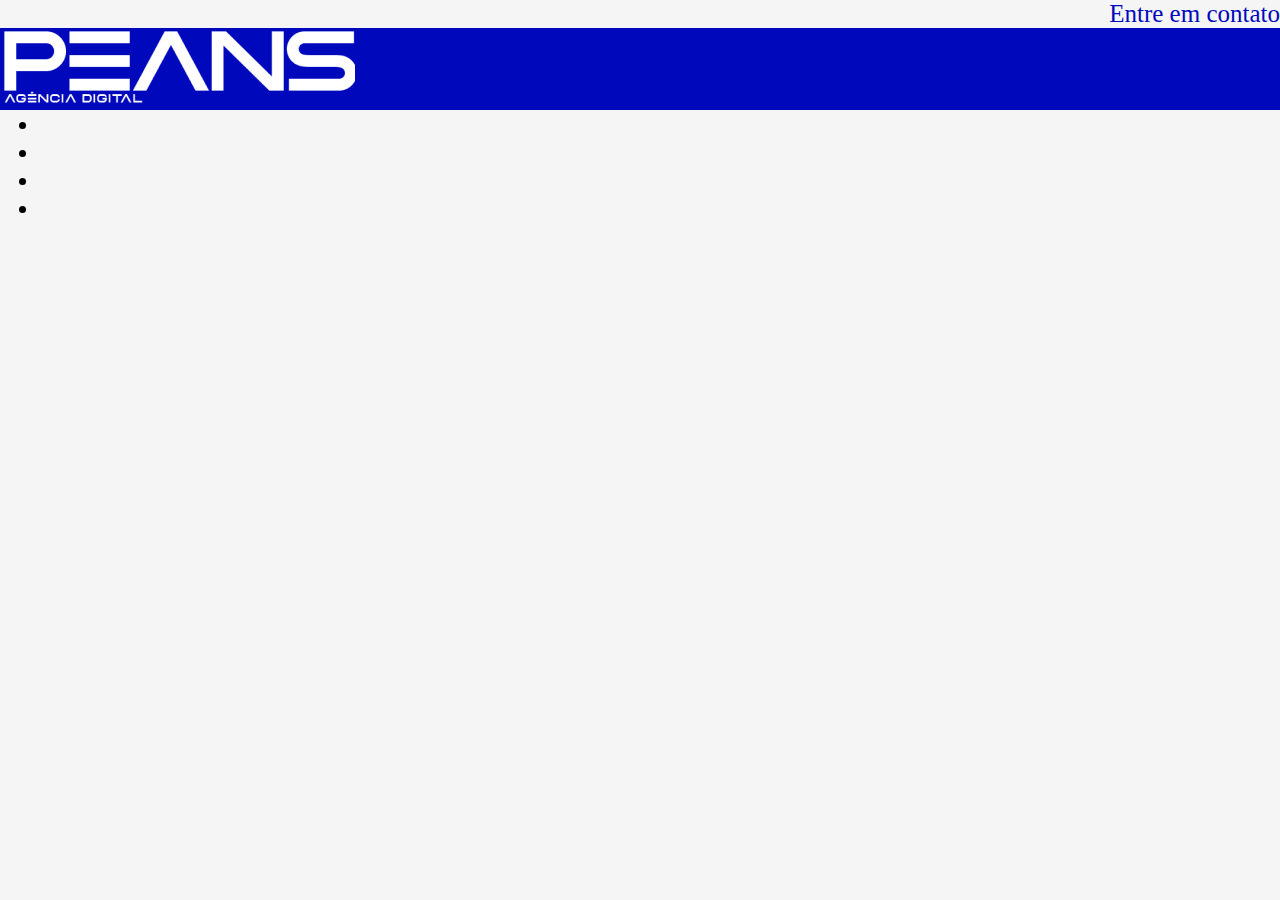
==== SitePeans/index.html @ 13dcb894 "Add files via upload" ====
<!DOCTYPE html>
<html lang="en">
<head>
    <meta charset="UTF-8">
    <meta http-equiv="X-UA-Compatible" content="IE=edge">
    <meta name="viewport" content="width=device-width, initial-scale=1.0">
    <link rel="stylesheet" href="style.css">
    <title>Document</title>
</head>
<body>
    <div class="header">
        <div class="head1">
            <p class="headcontato">
                Entre em contato
            </p>
        </div>
        <div class="head2">
            <div class="headimg">
                <img src="./imgs/peansladobranco 1.png" alt="">
            </div>
            <div class="headul">
                <ul>
                    <li></li>
                    <li></li>
                    <li></li>
                    <li></li>
                </ul>
            </div>
        </div>
    </div>
    <div class="main1"></div>
    <div class="main2"></div>
    <div class="main3"></div>
    <div class="footer"></div>
</body>
</html>
---- SitePeans/style.css ----
/* configurações iniciais */

* {
    margin: 0;
}

:root {
    font-size: 62.5%;

    /* variaveis de cores */

    --blue: #0008BC;
    --orange:#E55300;
    --gray: #888888;
    --white1: #FFFFFF;
    --white2: #F5F5F5;
}

html, body {
    width: 100%;
}

body {
    font-size: 2.5rem;
}

/*  Fundo */

body {
    background-color: var(--white2);
}

/*  Cabeçalho */

.header {
    width: 100%;
}

.head1 {
    display: flex;
    justify-content: right;
    width: 100%;
}

.headcontato {
    color: var(--blue);
    Font-family: Urbanist;
    Font-style: Medium;
}

.headimg {
    background-color: var(--blue);
}

/*  Div1 */

/*  Div2 */

/*  Div3 */

/*  Rodapé */
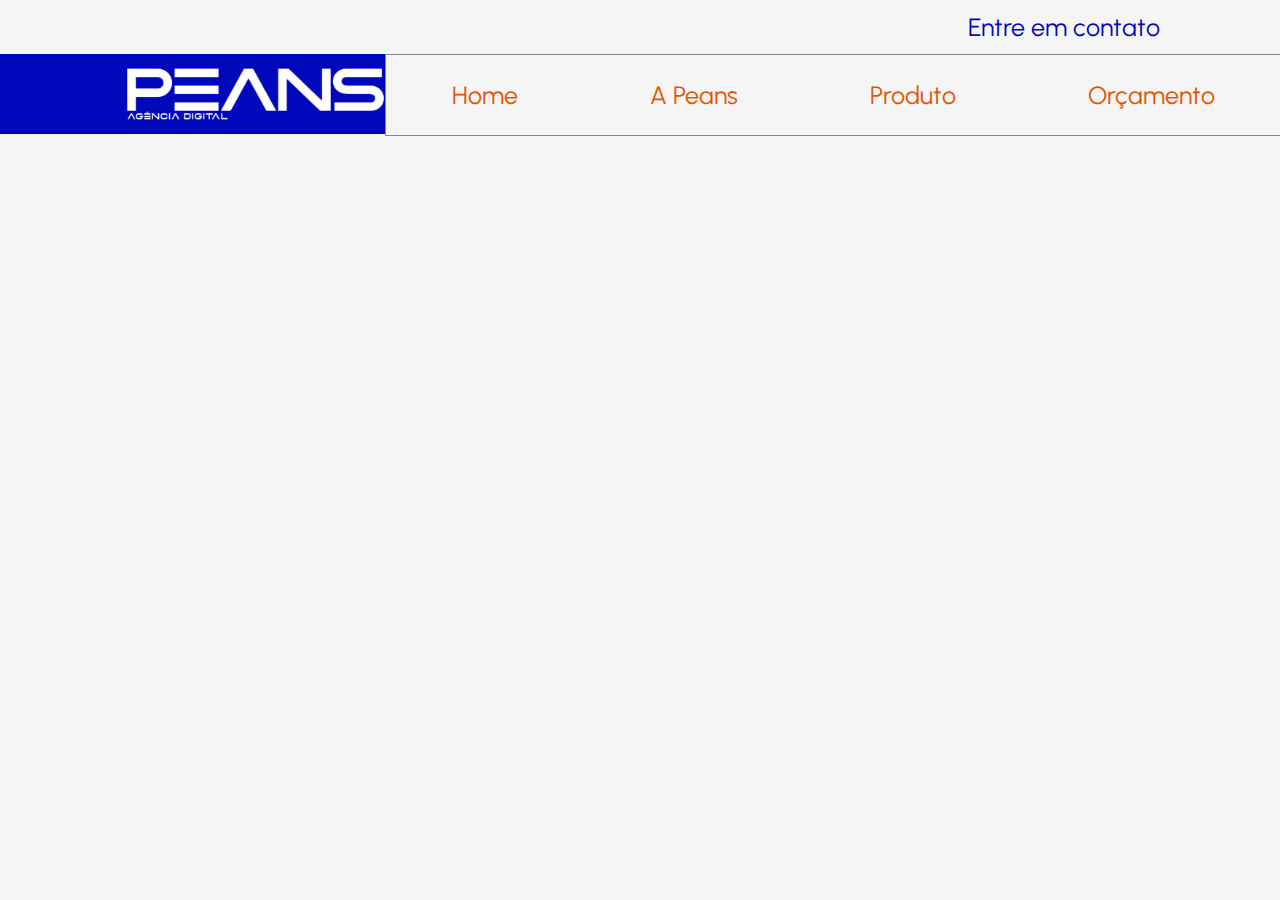
==== commit c002e436: "Add files via upload" ====
--- a/SitePeans/index.html
+++ b/SitePeans/index.html
@@ -5,6 +5,7 @@
     <meta http-equiv="X-UA-Compatible" content="IE=edge">
     <meta name="viewport" content="width=device-width, initial-scale=1.0">
     <link rel="stylesheet" href="style.css">
+    <link rel="preconnect" href="https://fonts.googleapis.com"><link rel="preconnect" href="https://fonts.gstatic.com" crossorigin><link href="https://fonts.googleapis.com/css2?family=Urbanist:wght@500;700&display=swap" rel="stylesheet">
     <title>Document</title>
 </head>
 <body>
@@ -20,10 +21,10 @@
             </div>
             <div class="headul">
                 <ul>
-                    <li></li>
-                    <li></li>
-                    <li></li>
-                    <li></li>
+                    <li>Home</li>
+                    <li>A Peans</li>
+                    <li>Produto</li>
+                    <li>Orçamento</li>
                 </ul>
             </div>
         </div>
--- a/SitePeans/style.css
+++ b/SitePeans/style.css
@@ -2,6 +2,7 @@
 
 * {
     margin: 0;
+    font-family: 'Urbanist', sans-serif;
 }
 
 :root {
@@ -46,10 +47,44 @@
     color: var(--blue);
     Font-family: Urbanist;
     Font-style: Medium;
+    margin: 12px 120px 12px 0;
+}
+
+.head2 {
+    display: flex;
+    flex-direction: row;
+    width: 100%;
+    height: 80px;
 }
 
 .headimg {
     background-color: var(--blue);
+    border: 1px solid var(--blue);
+    width: 30%;
+    display: flex;
+}
+
+.headimg img {
+    width: 68%;
+    margin: 12px 0 12px auto;
+}
+
+.headul {
+    height: 100%;
+    width: 70%;
+}
+
+.headul ul {
+    border: 1px solid var(--gray);
+    list-style: none;
+    display: flex;
+    align-items: center;
+    flex-direction: row;
+    width: 100%;
+    height: 100%;
+    justify-content: space-around;
+    color: var(--orange);
+    padding: 0%;
 }
 
 /*  Div1 */
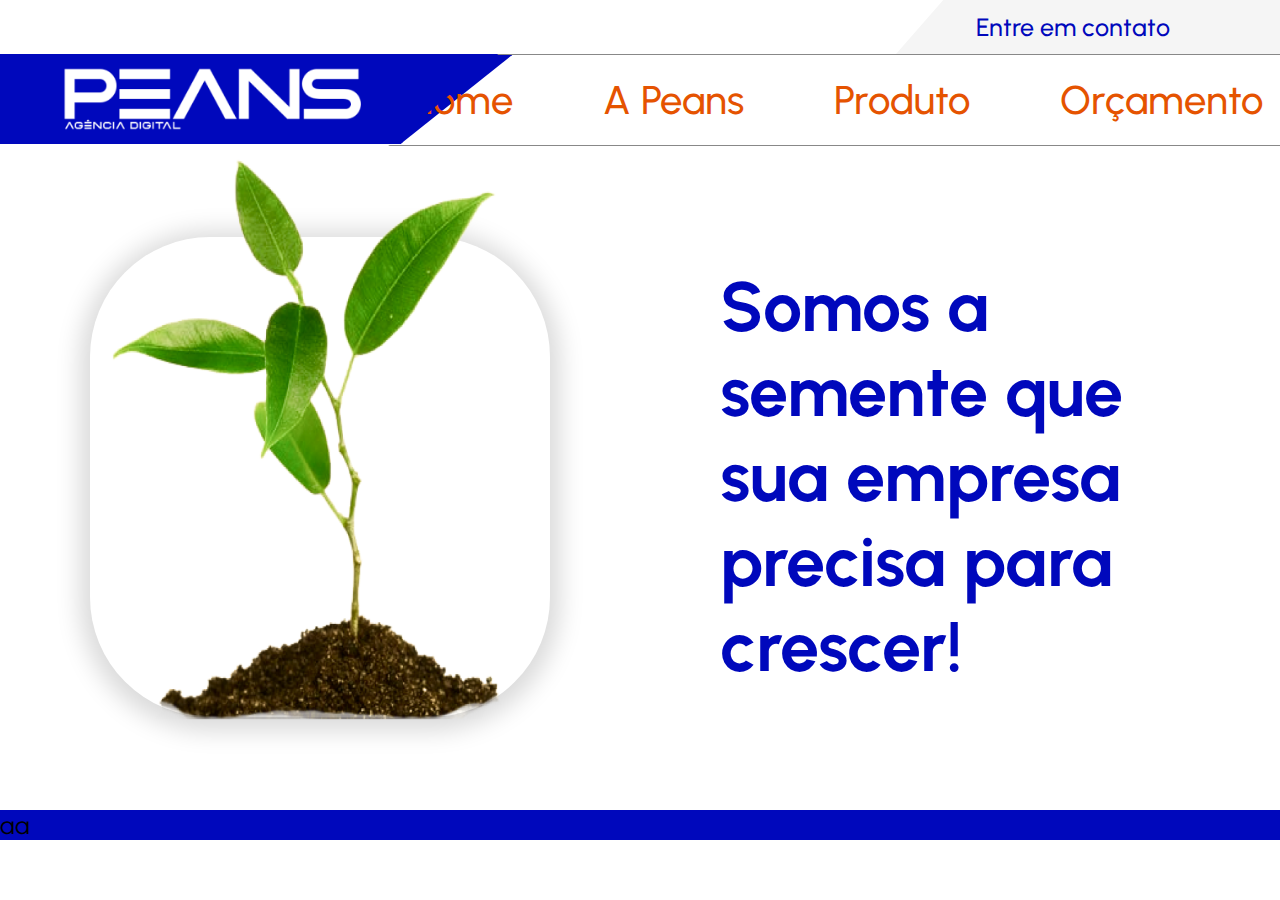
==== commit 58d789e9: "Add files via upload" ====
--- a/SitePeans/index.html
+++ b/SitePeans/index.html
@@ -8,7 +8,7 @@
     <link rel="preconnect" href="https://fonts.googleapis.com"><link rel="preconnect" href="https://fonts.gstatic.com" crossorigin><link href="https://fonts.googleapis.com/css2?family=Urbanist:wght@500;700&display=swap" rel="stylesheet">
     <title>Document</title>
 </head>
-<body>
+<body onselectstart="return false">
     <div class="header">
         <div class="head1">
             <p class="headcontato">
@@ -29,8 +29,19 @@
             </div>
         </div>
     </div>
-    <div class="main1"></div>
-    <div class="main2"></div>
+    <div class="main1">
+        <div class="imgplanta">
+            <div>
+                <img src="./imgs/NicePng_plantas-png_1104410 1.png" alt="">
+            </div>
+        </div>
+        <div class="caixatexto1">
+            <p>
+                Somos a semente que sua empresa precisa para crescer!
+            </p>
+        </div>
+    </div>
+    <div class="main2">aa</div>
     <div class="main3"></div>
     <div class="footer"></div>
 </body>
--- a/SitePeans/style.css
+++ b/SitePeans/style.css
@@ -28,14 +28,18 @@
 /*  Fundo */
 
 body {
-    background-color: var(--white2);
+    background-color: var(--white1);
 }
 
-/*  Cabeçalho */
+/***  Cabeçalho ***/
+
+/* tudo */
 
 .header {
     width: 100%;
 }
+
+/* contato */
 
 .head1 {
     display: flex;
@@ -45,52 +49,123 @@
 
 .headcontato {
     color: var(--blue);
-    Font-family: Urbanist;
-    Font-style: Medium;
-    margin: 12px 120px 12px 0;
+    font-weight: 500;
+    padding: 12px 110px 12px 0;
+    background-color: var(--white2);
+    padding-left: 80px;
+    clip-path: polygon(12.3% 0, 100% 0, 100% 100%, 0 100%);
 }
+
+/* imagem / list */
 
 .head2 {
     display: flex;
     flex-direction: row;
     width: 100%;
-    height: 80px;
+    height: 90px;
 }
+
+/* imagem */
 
 .headimg {
     background-color: var(--blue);
-    border: 1px solid var(--blue);
-    width: 30%;
+    border: 2px solid var(--blue);
+    width: 40%;
     display: flex;
+    clip-path: polygon(0 0, 100% 0, 78% 100%, 0 100%);
 }
 
 .headimg img {
-    width: 68%;
-    margin: 12px 0 12px auto;
+    width: auto;
+    height: auto;
+    margin: 11px 150px 11px auto;
 }
 
+/* list */
+
 .headul {
+    width: 70%;
     height: 100%;
-    width: 70%;
+    margin-left: -125px;
 }
 
 .headul ul {
-    border: 1px solid var(--gray);
-    list-style: none;
     display: flex;
     align-items: center;
     flex-direction: row;
+    justify-content: center;
+    gap: 90px;
+    
+    border: 1px solid var(--gray);
+    border-right: none;
+    clip-path: polygon(12.3% 0, 100% 0, 100% 100%, 0 100%);
     width: 100%;
     height: 100%;
-    justify-content: space-around;
+    padding: 0%;
+
+    list-style: none;
     color: var(--orange);
-    padding: 0%;
+    font-size: 40px;
+    font-weight: 500;
 }
 
 /*  Div1 */
 
+.main1 {
+    height: 52vw;
+    display: flex;
+    flex-direction: row;
+    justify-content: space-around;
+}
+
+.main1 div {
+    width: 50%;
+    padding-inline: 80px;
+    gap: 80px;
+}
+
+.imgplanta {
+    display: flex;
+    justify-content: center;
+    align-items: center;
+}
+
+.imgplanta div {
+    border-radius: 120px;
+    z-index: 10;
+    box-shadow: 0px 4px 25px 10px #00000026;
+    display: flex;
+    align-items: center;
+    justify-content: center;
+    height: 480px;
+    width: 300px;
+}
+
+.imgplanta img {
+    width: 130%;
+    height: 120%;
+    margin-right: 27px;
+    z-index: 20;
+    margin-bottom: 75px;
+}
+
+.caixatexto1 {
+    color: var(--blue);
+    font-weight: bold;
+    font-size: 70px;
+    text-align: left;
+    display: flex;
+    justify-content: center;
+    align-items: center;
+}
+
 /*  Div2 */
 
+.main2 {
+    background-color: #0008BC;
+}
+
 /*  Div3 */
+/* -webkit-transform: skew(0deg, -20deg);*/
 
 /*  Rodapé */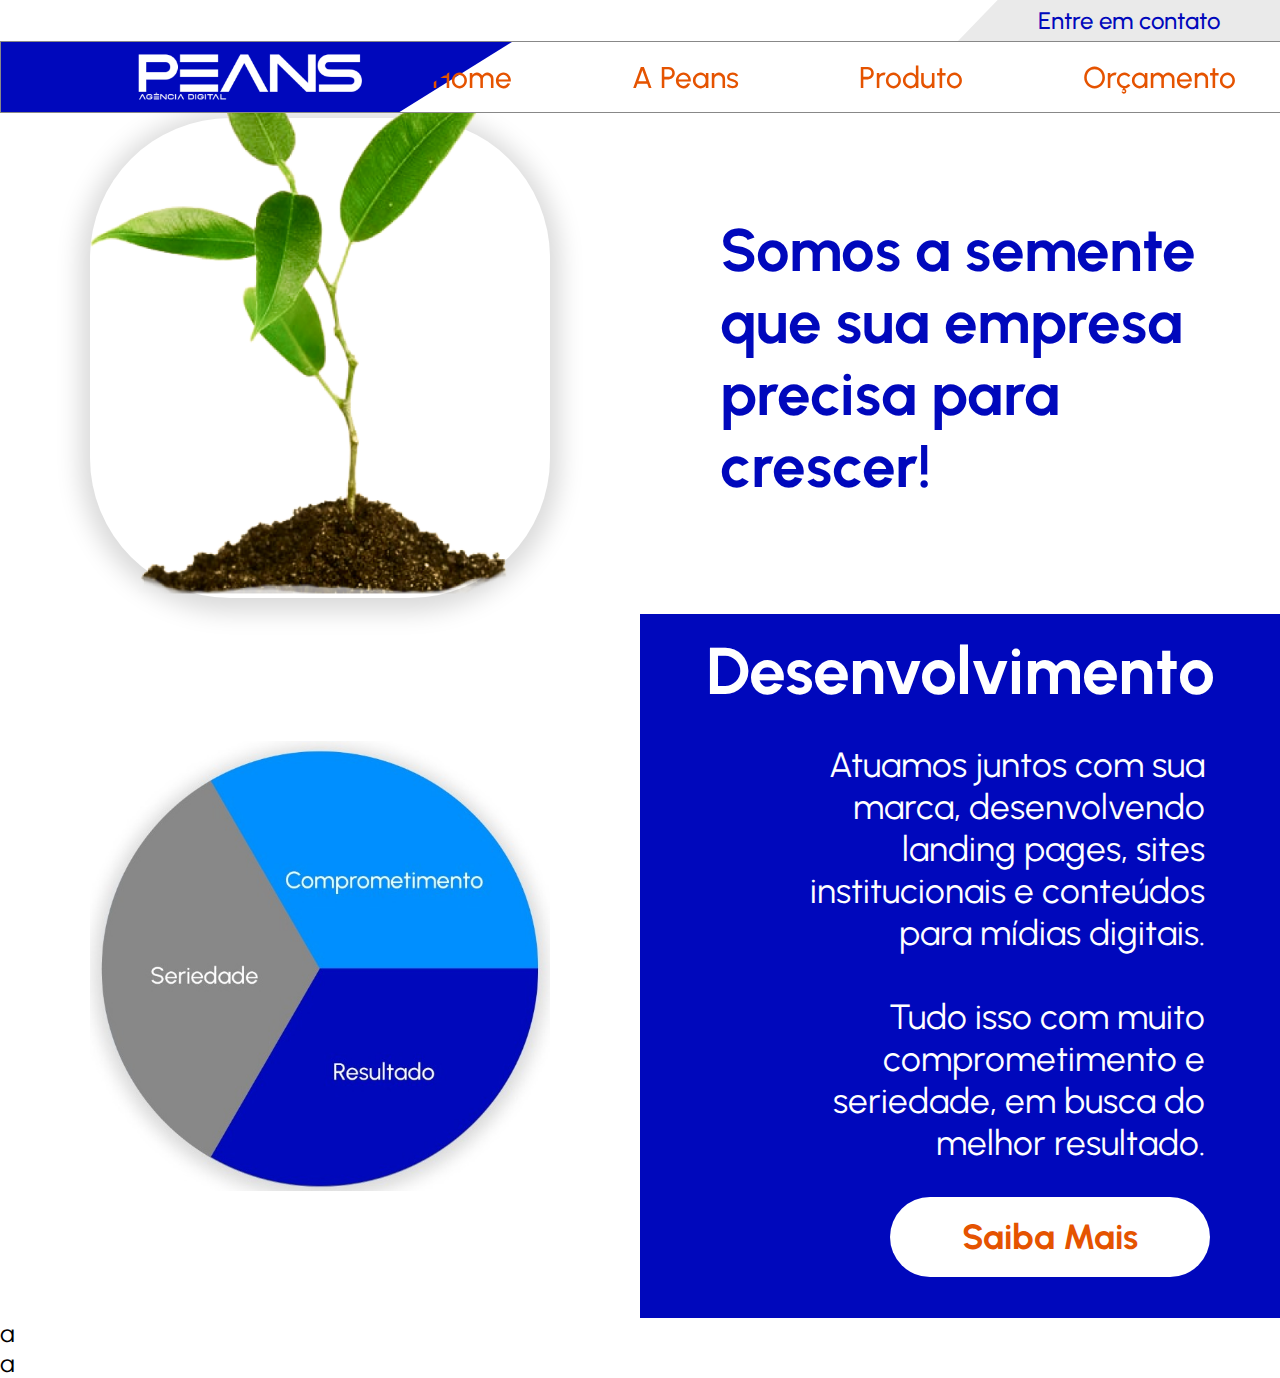
==== commit ebfea156: "Add files via upload" ====
--- a/SitePeans/index.html
+++ b/SitePeans/index.html
@@ -41,8 +41,29 @@
             </p>
         </div>
     </div>
-    <div class="main2">aa</div>
-    <div class="main3"></div>
-    <div class="footer"></div>
+    <div class="main2">
+        <div class="pizza">
+            <img src="./imgs/pizza.jfif" alt="">
+        </div>
+        <div class="caixatexto2">
+            <h1>Desenvolvimento</h1>
+            <p>Atuamos juntos com sua  <br>
+               marca, desenvolvendo  <br>
+               landing pages, sites <br>
+               institucionais e conteúdos  <br>
+               para mídias digitais.<br><br>
+
+               Tudo isso com muito <br>
+               comprometimento e  <br>
+               seriedade, em busca do <br>
+               melhor resultado.
+            </p>
+            <div class="saibamais">
+                <input type="button" value="Saiba Mais">    
+            </div>
+        </div>
+    </div>
+    <div class="main3">a</div>
+    <div class="footer">a</div>
 </body>
 </html>--- a/SitePeans/style.css
+++ b/SitePeans/style.css
@@ -14,7 +14,7 @@
     --orange:#E55300;
     --gray: #888888;
     --white1: #FFFFFF;
-    --white2: #F5F5F5;
+    --white2: #eaeaea;
 }
 
 html, body {
@@ -37,6 +37,10 @@
 
 .header {
     width: 100%;
+    position: fixed;
+    z-index: 50;
+    
+    background-color: var(--white1);
 }
 
 /* contato */
@@ -44,13 +48,16 @@
 .head1 {
     display: flex;
     justify-content: right;
+    
+    background-color: var(--white1);
     width: 100%;
 }
 
 .headcontato {
     color: var(--blue);
     font-weight: 500;
-    padding: 12px 110px 12px 0;
+    padding: 6px 60px 6px 0;
+    font-size: x-large;
     background-color: var(--white2);
     padding-left: 80px;
     clip-path: polygon(12.3% 0, 100% 0, 100% 100%, 0 100%);
@@ -62,14 +69,14 @@
     display: flex;
     flex-direction: row;
     width: 100%;
-    height: 90px;
+    height: 70px;
+    border: 1px solid var(--gray);
 }
 
 /* imagem */
 
 .headimg {
     background-color: var(--blue);
-    border: 2px solid var(--blue);
     width: 40%;
     display: flex;
     clip-path: polygon(0 0, 100% 0, 78% 100%, 0 100%);
@@ -94,9 +101,9 @@
     align-items: center;
     flex-direction: row;
     justify-content: center;
-    gap: 90px;
+    gap: 60px;
     
-    border: 1px solid var(--gray);
+    /*border: 1px solid var(--gray);*/
     border-right: none;
     clip-path: polygon(12.3% 0, 100% 0, 100% 100%, 0 100%);
     width: 100%;
@@ -105,14 +112,26 @@
 
     list-style: none;
     color: var(--orange);
-    font-size: 40px;
+    font-size: 30px;
     font-weight: 500;
 }
 
+.headul ul li {
+    height: 100%;
+    padding: 30px;
+    display: flex;
+    align-items: center;
+}
+
+.headul ul li:hover {
+    background-color: var(--white2);
+}
+
 /*  Div1 */
 
 .main1 {
-    height: 52vw;
+    padding-top: 8vw;
+    height: 40vw;
     display: flex;
     flex-direction: row;
     justify-content: space-around;
@@ -131,7 +150,7 @@
 }
 
 .imgplanta div {
-    border-radius: 120px;
+    border-radius: 140px;
     z-index: 10;
     box-shadow: 0px 4px 25px 10px #00000026;
     display: flex;
@@ -142,17 +161,15 @@
 }
 
 .imgplanta img {
-    width: 130%;
-    height: 120%;
-    margin-right: 27px;
+    width: 140%;
     z-index: 20;
-    margin-bottom: 75px;
+    margin: 0px 40px 70px 0px;
 }
 
 .caixatexto1 {
     color: var(--blue);
     font-weight: bold;
-    font-size: 70px;
+    font-size: 60px;
     text-align: left;
     display: flex;
     justify-content: center;
@@ -162,7 +179,60 @@
 /*  Div2 */
 
 .main2 {
-    background-color: #0008BC;
+    display: flex;
+    flex-direction: row;
+    height: 55vw;
+}
+
+.main2 .pizza {
+    width: 50%;
+    display: flex;
+    align-items: center;
+    justify-content: center;
+}
+
+.main2 .pizza img {
+    height: 450px;
+}
+
+.main2 .caixatexto2 {
+    color: var(--white1);
+    width: 50%;
+    background-color: var(--blue);
+    display: flex;
+    flex-direction: column;
+    justify-content: space-around;
+    align-items: center;
+}
+
+.main2 .caixatexto2 h1 {
+    font-size: 66px;
+}
+
+.main2 .caixatexto2 p {
+    width: 100%;
+    text-align: right;
+    margin-right: 150px;
+    font-size: 35px;
+}
+
+.main2 .caixatexto2 .saibamais {
+    width: 100%;
+    display: flex;
+    justify-content: right;
+    padding-bottom: 25px;
+}
+
+.main2 .caixatexto2 input {
+    border-radius: 60px;
+    width: 50%;
+    height: 80px;
+    border: none;
+    background-color: var(--white1);
+    color: var(--orange);
+    font-size: 35px;
+    margin-right: 70px;
+    font-weight: bold;
 }
 
 /*  Div3 */
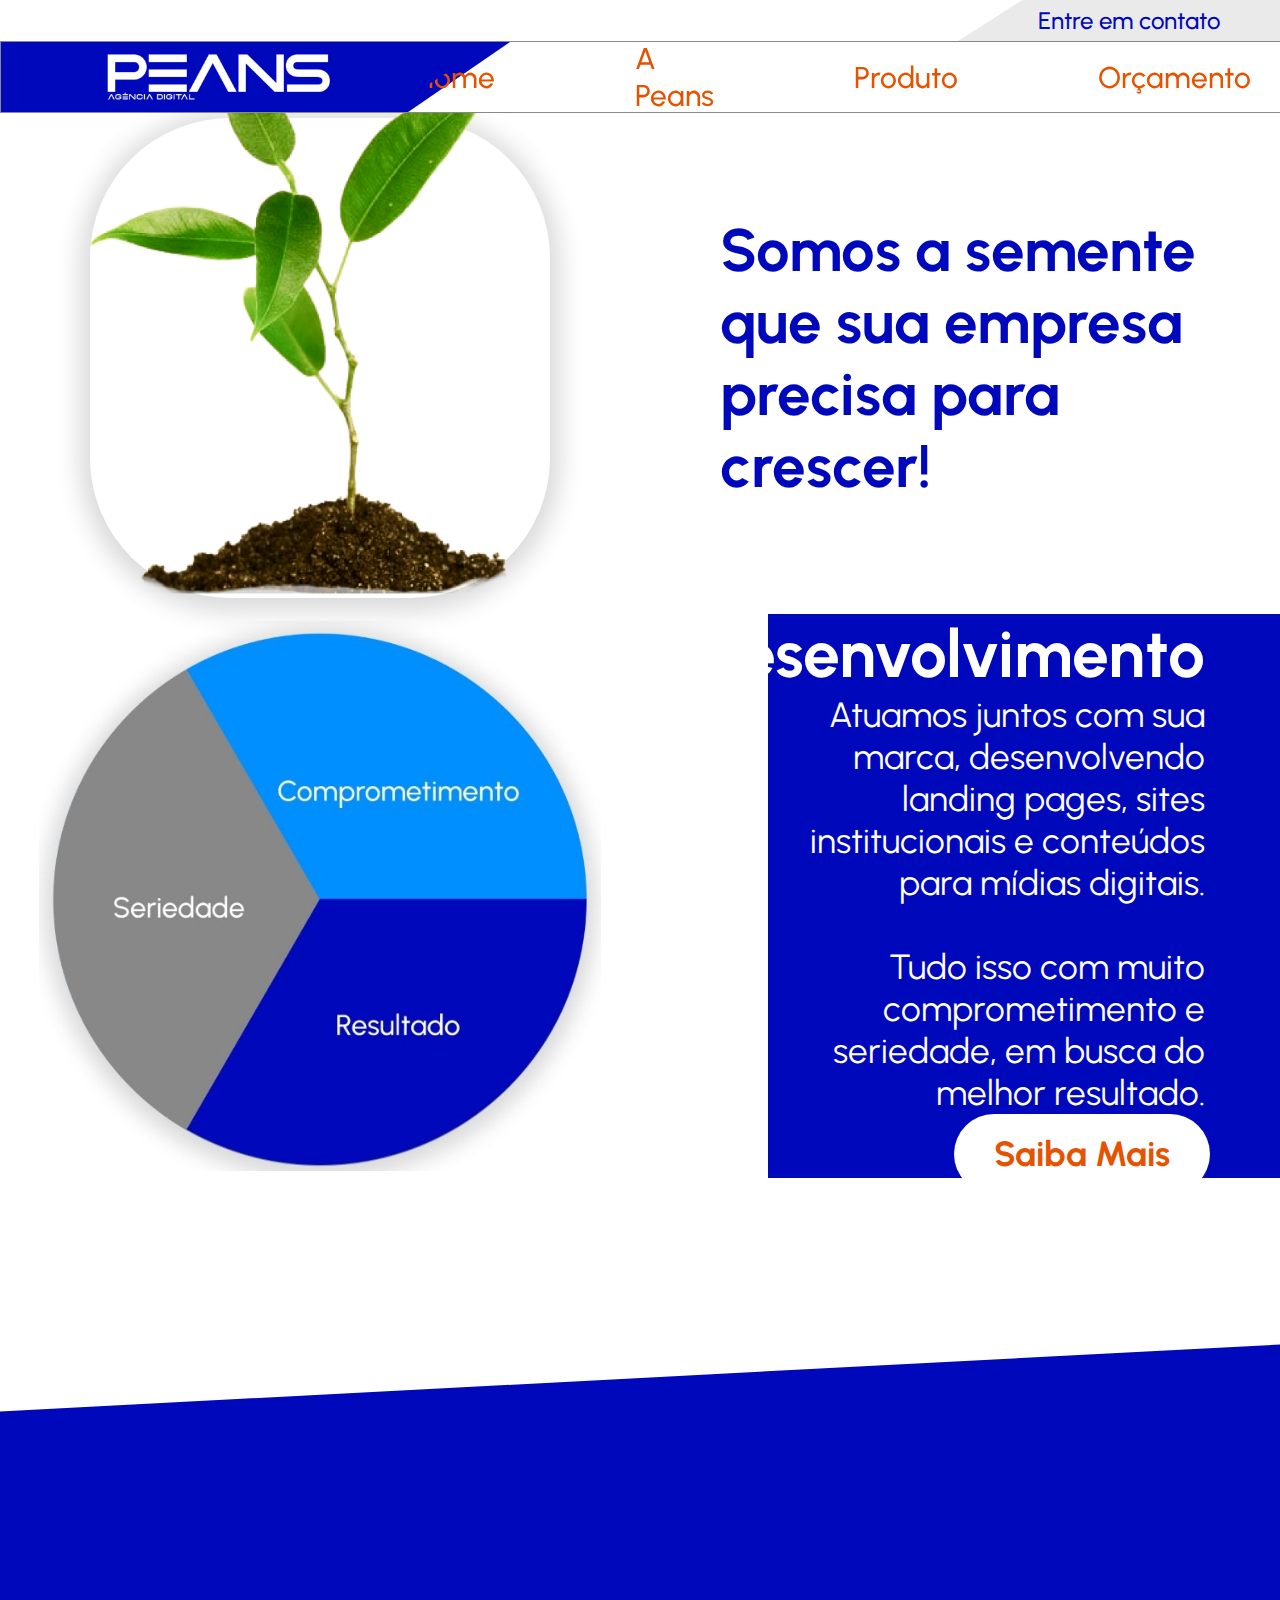
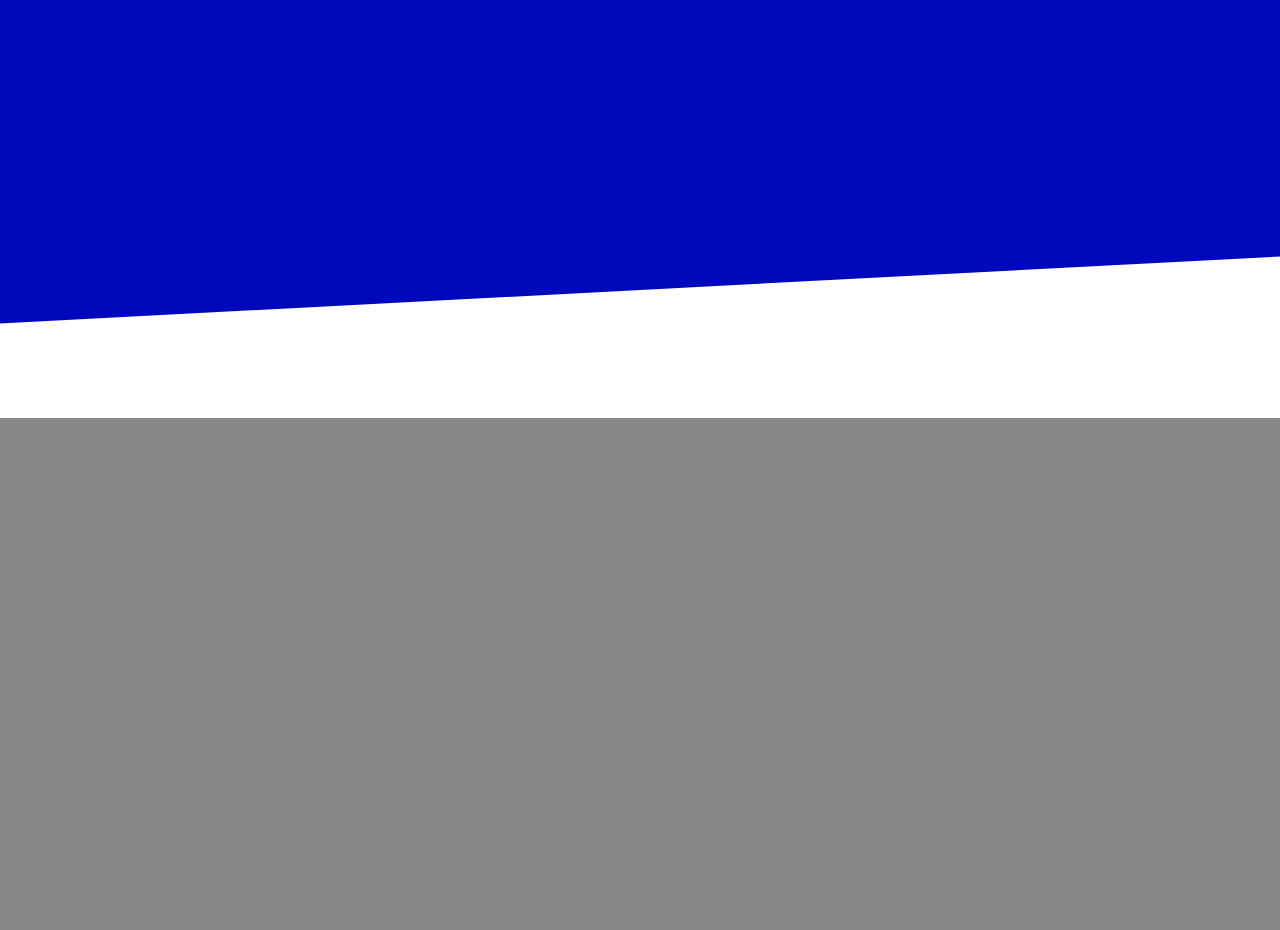
==== commit a3564c37: "Add files via upload" ====
--- a/SitePeans/index.html
+++ b/SitePeans/index.html
@@ -63,7 +63,9 @@
             </div>
         </div>
     </div>
-    <div class="main3">a</div>
-    <div class="footer">a</div>
+    <div class="main3">
+        <div></div>
+    </div>
+    <div class="footer"></div>
 </body>
 </html>--- a/SitePeans/style.css
+++ b/SitePeans/style.css
@@ -60,8 +60,14 @@
     font-size: x-large;
     background-color: var(--white2);
     padding-left: 80px;
-    clip-path: polygon(12.3% 0, 100% 0, 100% 100%, 0 100%);
-}
+    clip-path: polygon(20% 0, 100% 0, 100% 100%, 0 100%);
+}
+
+.headcontato:hover {
+    color: var(--white1);
+    background-color: var(--blue);
+}
+
 
 /* imagem / list */
 
@@ -79,13 +85,13 @@
     background-color: var(--blue);
     width: 40%;
     display: flex;
-    clip-path: polygon(0 0, 100% 0, 78% 100%, 0 100%);
+    clip-path: polygon(0 0, 100% 0, 80% 100%, 0 100%);
 }
 
 .headimg img {
     width: auto;
     height: auto;
-    margin: 11px 150px 11px auto;
+    margin: 11px 180px 11px auto;
 }
 
 /* list */
@@ -101,7 +107,7 @@
     align-items: center;
     flex-direction: row;
     justify-content: center;
-    gap: 60px;
+    gap: 80px;
     
     /*border: 1px solid var(--gray);*/
     border-right: none;
@@ -181,7 +187,8 @@
 .main2 {
     display: flex;
     flex-direction: row;
-    height: 55vw;
+    justify-content: space-between;
+    height: 44vw;
 }
 
 .main2 .pizza {
@@ -192,12 +199,12 @@
 }
 
 .main2 .pizza img {
-    height: 450px;
+    height: 550px;
 }
 
 .main2 .caixatexto2 {
     color: var(--white1);
-    width: 50%;
+    width: 40%;
     background-color: var(--blue);
     display: flex;
     flex-direction: column;
@@ -207,6 +214,9 @@
 
 .main2 .caixatexto2 h1 {
     font-size: 66px;
+    margin-right: 150px;
+    width: 100%;
+    text-align: right;
 }
 
 .main2 .caixatexto2 p {
@@ -236,6 +246,23 @@
 }
 
 /*  Div3 */
-/* -webkit-transform: skew(0deg, -20deg);*/
-
-/*  Rodapé */+
+.main3 {
+    height: 50vw;
+}
+
+.main3 div {
+    background-color: var(--blue);
+    margin-top: 200px;
+    margin-bottom: 200px;
+    width: 100%;
+    height: 80%;
+    -webkit-transform: skew(0deg, -3deg);
+}
+
+/*  Rodapé */
+
+.footer {
+    background-color: var(--gray);
+    height: 40vw;
+}